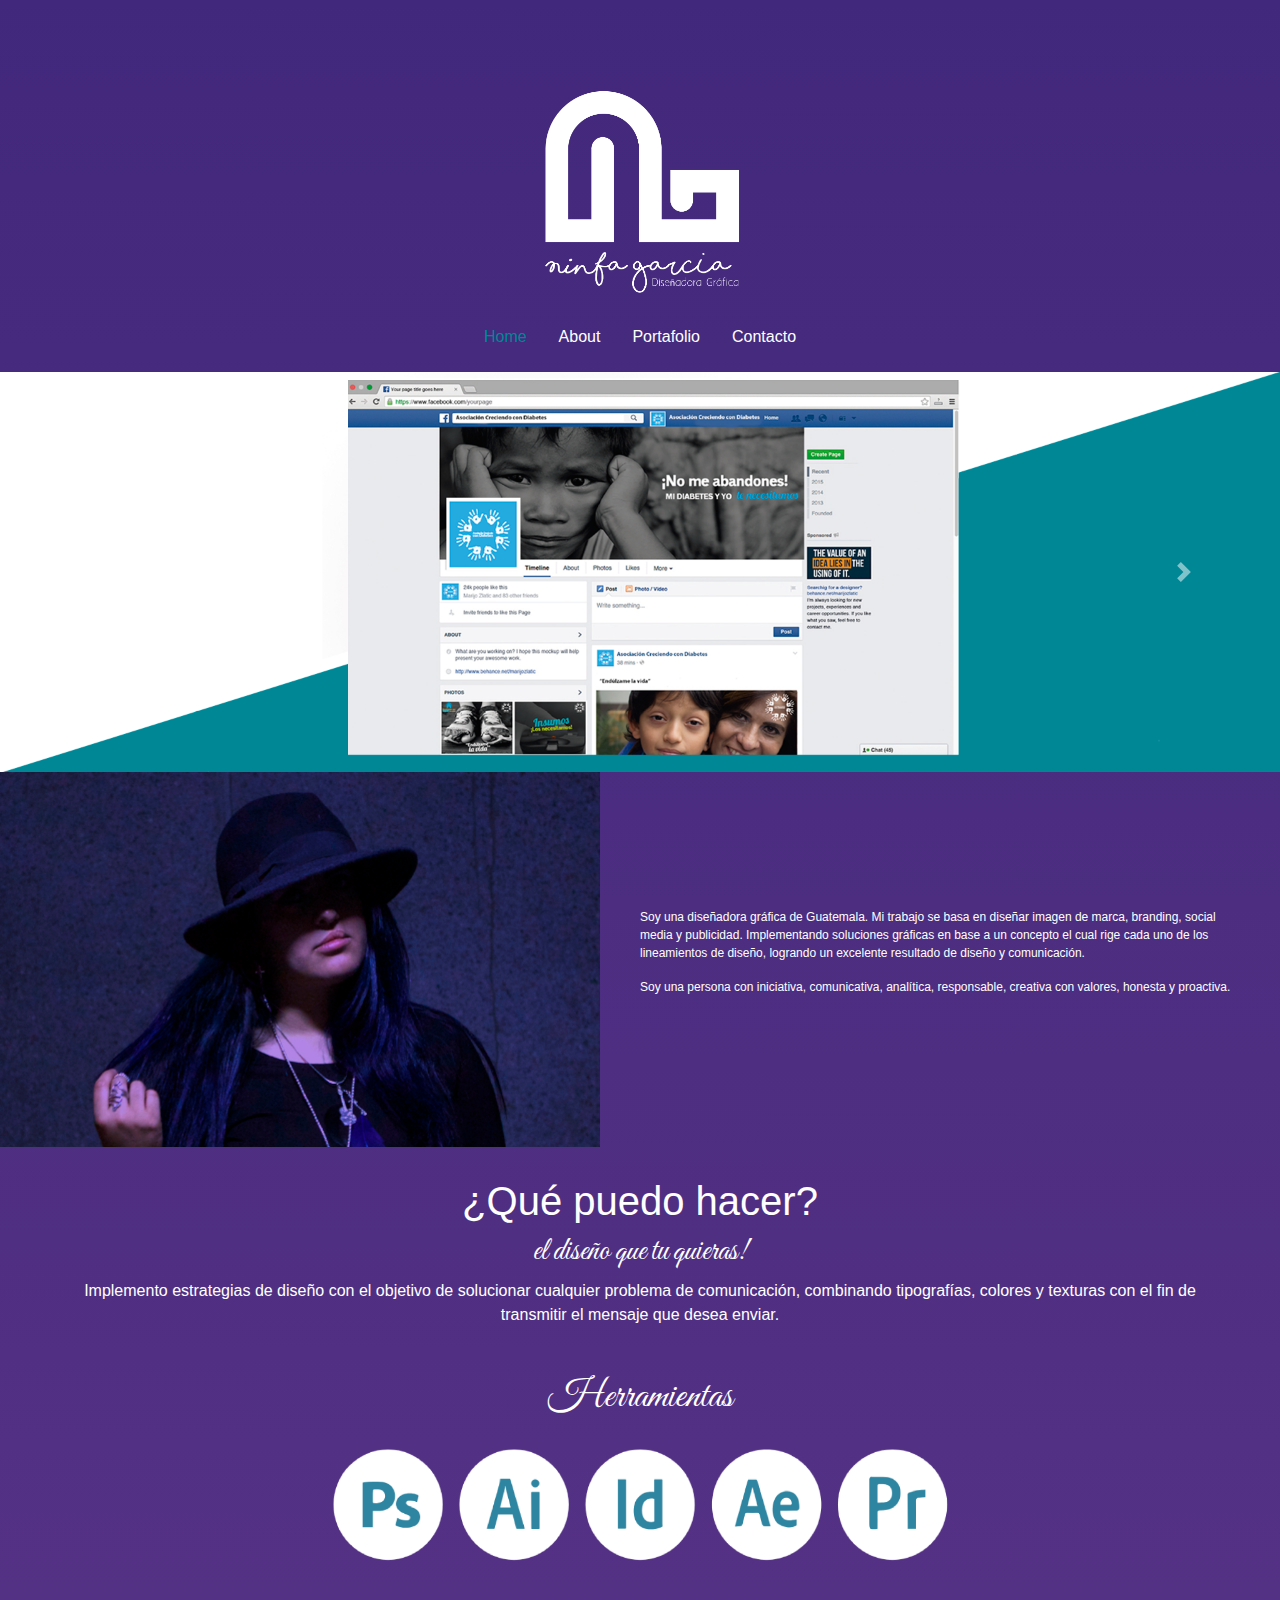
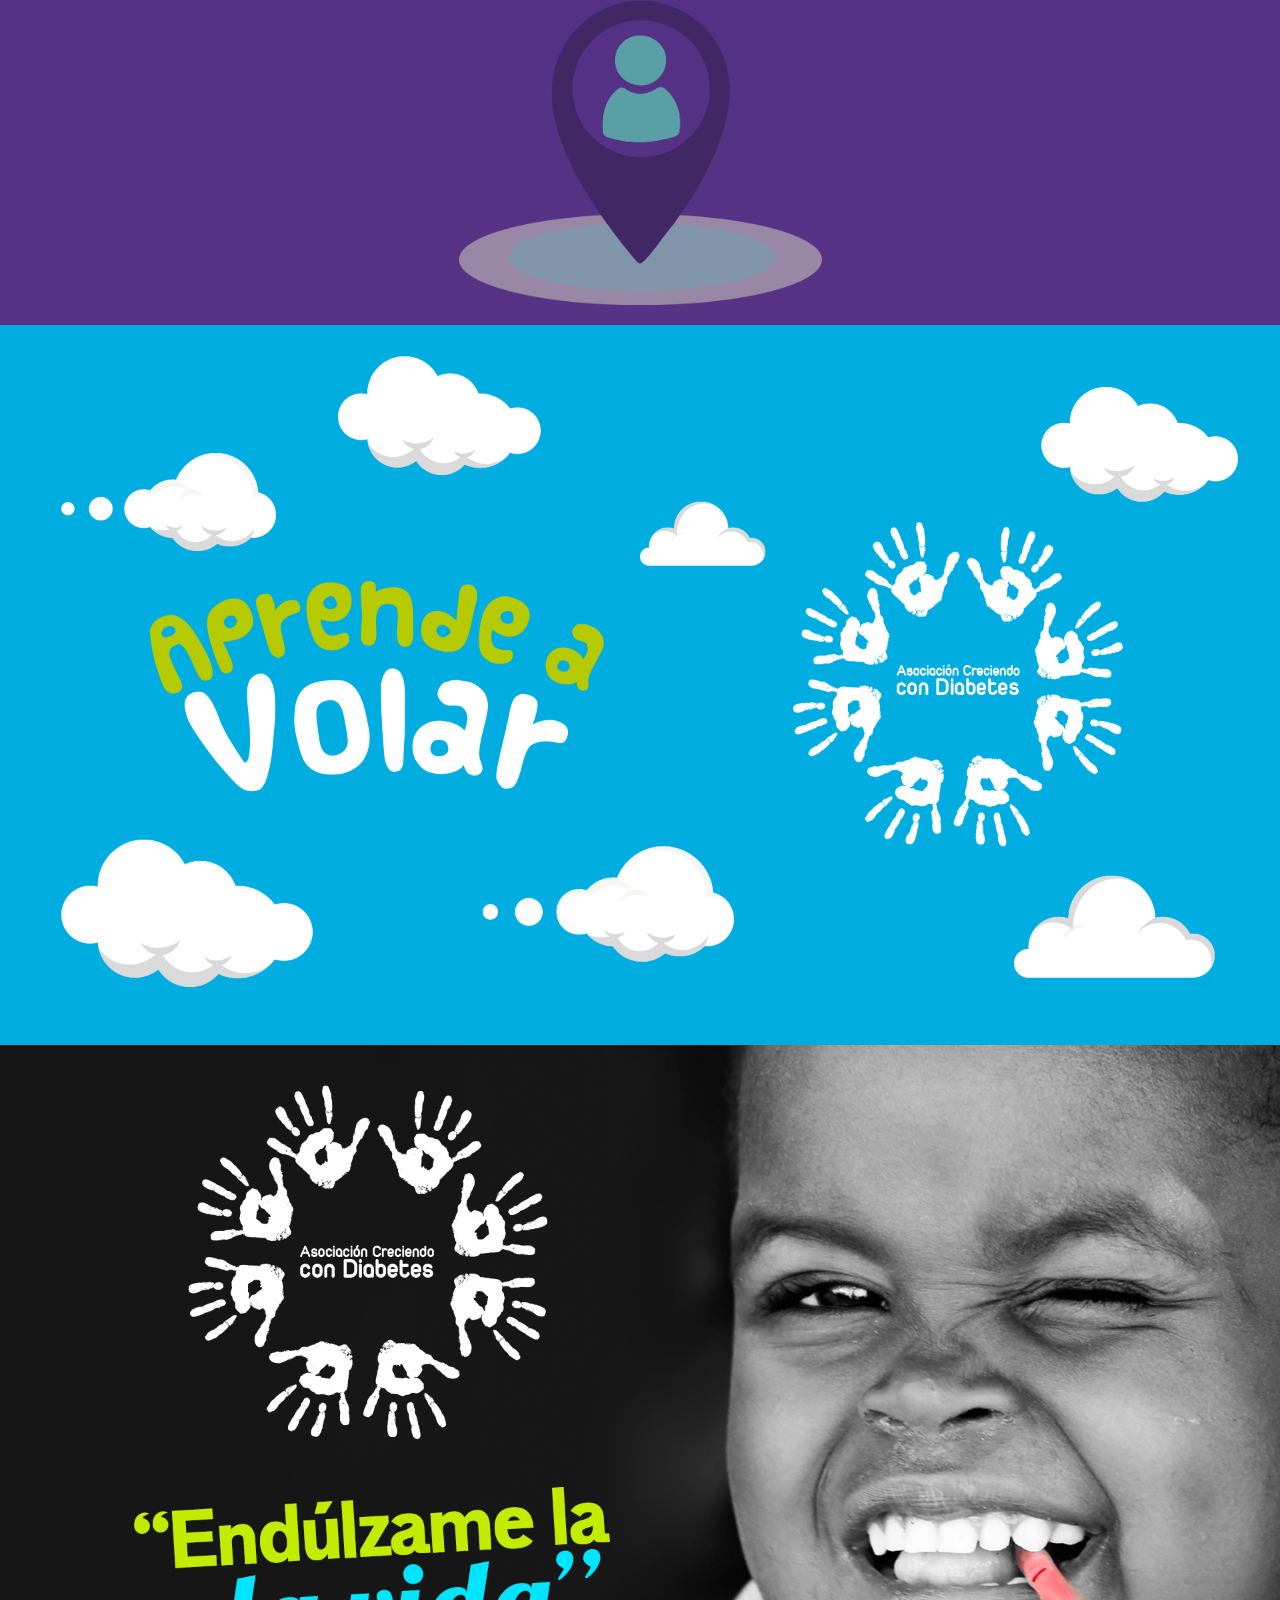
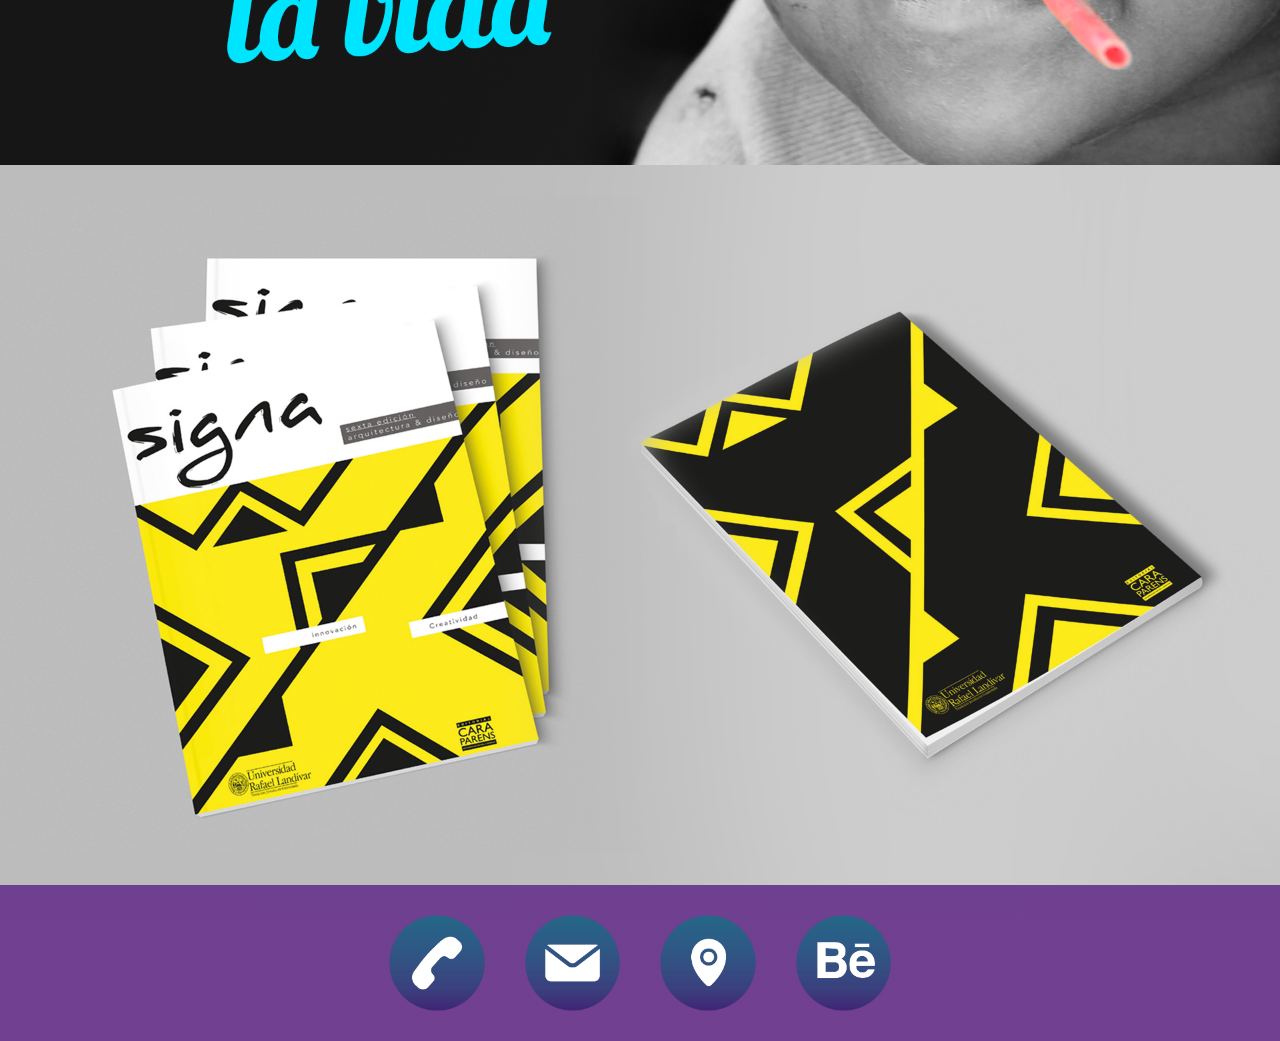
==== index.html @ 77940d0b "Initial commit" ====
<!doctype html>
<html lang="en">
  <head>
    <!-- Required meta tags -->
    <meta charset="utf-8">
    <meta name="viewport" content="width=device-width, initial-scale=1, shrink-to-fit=no">

    <!-- Bootstrap CSS -->
    <link rel="stylesheet" href="css/bootstrap.min.css" />
    <link href="https://fonts.googleapis.com/css?family=Great+Vibes" rel="stylesheet">

    <link rel="stylesheet" href="css/style.css"/>

    <title>Ninfa García</title>
  </head>
  <body>
    <div id="header" class="container logo">
        <a href="#"><img src="imgs/logo.png"></a>
    </div>
    
    <ul id="navigation" class="nav justify-content-center">
        <li class="nav-item">
            <a class="nav-link active" href="#">Home</a>
        </li>
        <li class="nav-item">
            <a class="nav-link" href="#bio">About</a>
        </li>
        <li class="nav-item">
            <a class="nav-link" href="#projects">Portafolio</a>
        </li>
        <li class="nav-item">
            <a class="nav-link" href="#footer">Contacto</a>
        </li>
    </ul>

    <div id="gallery" class="carousel slide" data-ride="carousel">
        <div class="carousel-inner">
            <div class="carousel-item active">
                <img class="d-block w-100" src="imgs/carousel_1.png">
            </div>
            <div class="carousel-item">
                <img class="d-block w-100" src="imgs/carousel_2.png">
            </div>
            <div class="carousel-item">
                <img class="d-block w-100" src="imgs/carousel_3.png">
            </div>
            <div class="carousel-item">
                <img class="d-block w-100" src="imgs/carousel_4.png"/>
            </div>
            <div class="carousel-item">
                <img class="d-block w-100" src="imgs/carousel_5.png"/>
            </div>
        </div>
        <a class="carousel-control-prev" href="#gallery" role="button" data-slide="prev">
            <span class="carousel-control-prev-icon" aria-hidden="true"></span>
            <span class="sr-only">Previous</span>
        </a>
        <a class="carousel-control-next" href="#gallery" role="button" data-slide="next">
            <span class="carousel-control-next-icon" aria-hidden="true"></span>
            <span class="sr-only">Next</span>
        </a>
    </div>
    
    <div id="bio">
        <div class="row no-gutters">
            <div class="col">
                <img class="d-block w-100" src="imgs/ninfa.jpg" alt="Third slide">
            </div>
            <div class="col bio-detail">
                <p>Soy una diseñadora gráfica de Guatemala. Mi trabajo se basa en  diseñar imagen de marca, branding, social media y publicidad. Implementando soluciones gráficas en base a un concepto el cual rige cada uno de los lineamientos de diseño, logrando un excelente resultado de diseño y comunicación.</p>
                <p>Soy una persona con iniciativa, comunicativa, analítica, responsable, creativa con valores, honesta y proactiva.</p>
            </div>
        </div>
    </div>

    <div id="info" class="container-fluid">
        <h1>¿Qué puedo hacer?</h1>
        <h2>el diseño que tu quieras!</h2>
        <p>Implemento estrategias de diseño con el objetivo de solucionar cualquier problema de comunicación, combinando tipografías, colores y texturas con el fin de transmitir el mensaje que desea enviar.</p>
    </div>

    <div id="tools" class="container-fluid">
        <h1>Herramientas</h1>
        <div class="tools-container">
            <a href="#">
                <img class="d-block w-100" src="imgs/tools.png" alt="">
            </a> 
        </div>
        <div class="cv-container">
            <a href="downloads/cv_ninfa.pdf" target="_blank">
                <img src="imgs/cv-icon.png" alt="">
            </a> 
        </div>
    </div>

    <div id="projects">
        <div class="row no-gutters">
            <div class="col">
                <a href="portafolio.html">
                    <img class="d-block w-100" src="imgs/project_1.png" alt="">
                </a>
            </div>
        </div>
        <div class="row no-gutters">
            <div class="col">
                <a href="portafolio.html">
                    <img class="d-block w-100" src="imgs/project_2.png" alt="">
                </a>
            </div>
        </div>
        <div class="row no-gutters">
            <div class="col">
                <a href="portafolio.html">
                    <img class="d-block w-100" src="imgs/project_3.png" alt="">
                </a>
            </div>
        </div>
    </div>

    <div id="footer" class="container-fluid">
        <div class="row">
            <div class="col icon">
                <a href="tel:+50256985325">
                    <img class="d-block" src="imgs/icon-phone.png" alt="">
                </a>
            </div>
            <div class="col icon">
                <a href="mailto:garcia.rubi@gmail.com" target="_blank">
                    <img class="d-block" src="imgs/icon-email.png" alt="">
                </a>
            </div>
            <div class="col icon">
                <a href="https://www.google.com.gt/maps/place/14%C2%B039'22.9%22N+90%C2%B032'58.2%22W/@14.656347,-90.5516877,17z" target="_blank">
                    <img class="d-block" src="imgs/icon-location.png" alt="">
                </a>
            </div>
            <div class="col icon">
                <a href="https://www.behance.net/garcianinf3935" target="_blank">
                    <img class="d-block" src="imgs/icon-behance.png" alt="">
                </a>
            </div>
        </div>
    </div>
    
    

    <!-- Optional JavaScript -->
    <!-- jQuery first, then Popper.js, then Bootstrap JS -->
    <script src="https://code.jquery.com/jquery-3.3.1.slim.min.js" integrity="sha384-q8i/X+965DzO0rT7abK41JStQIAqVgRVzpbzo5smXKp4YfRvH+8abtTE1Pi6jizo" crossorigin="anonymous"></script>
    <script src="https://cdnjs.cloudflare.com/ajax/libs/popper.js/1.14.3/umd/popper.min.js" integrity="sha384-ZMP7rVo3mIykV+2+9J3UJ46jBk0WLaUAdn689aCwoqbBJiSnjAK/l8WvCWPIPm49" crossorigin="anonymous"></script>
    <script src="https://stackpath.bootstrapcdn.com/bootstrap/4.1.3/js/bootstrap.min.js" integrity="sha384-ChfqqxuZUCnJSK3+MXmPNIyE6ZbWh2IMqE241rYiqJxyMiZ6OW/JmZQ5stwEULTy" crossorigin="anonymous"></script>
  </body>
</html>
---- css/style.css ----
body {
    background-image: linear-gradient(#42287C, #714091);
    color: white;
    padding-top: 80px;
}

#header {
    text-align: center;
}
#header a img{
    width: 20%;
}

#navigation {
    padding: 15px;
}
#navigation a {
    color: white;
}
#navigation a:hover {
    color: #008796;
}
#navigation a.active {
    color: #008796;
}

#info {
    padding: 30px 65px;
    text-align: center;
    color: white;
}
#info h2 {
    font-family: 'Great Vibes', cursive;
}

#tools {
    text-align: center;
}
#tools h1 {
    font-family: 'Great Vibes', cursive;
}
#tools .tools-container {
    padding: 15px 25%;
}
#tools .cv-container {
    padding: 20px;
}
#tools .cv-container img {
    width: 30%;
}

#footer {
    padding: 25px 30%;
}
#footer .icon img {
    width: 100%;
}

#bio .bio-detail {
    margin: auto;
    font-size: 9pt;
    padding: 0 40px;
}

.project{
    cursor: pointer;
}

.project .project-preview{
    transition: all 1s;
    position: absolute;
    left: 0;
    z-index: 999;
}
.project:hover .project-preview.slide-left {
    transform: translateX(-100%);
}

.project:hover .project-preview.slide-right {
    transform: translateX(100%);
}

.project-details {
    padding: 10px;
}

.project-details img {
    padding: 5px;
}

.project-details-description {
    transition: all 0.5s ease;

    text-align: center;
    background-size: 100% 150px;
    background-repeat: no-repeat;
    background-image: url("../imgs/splat.png");
}
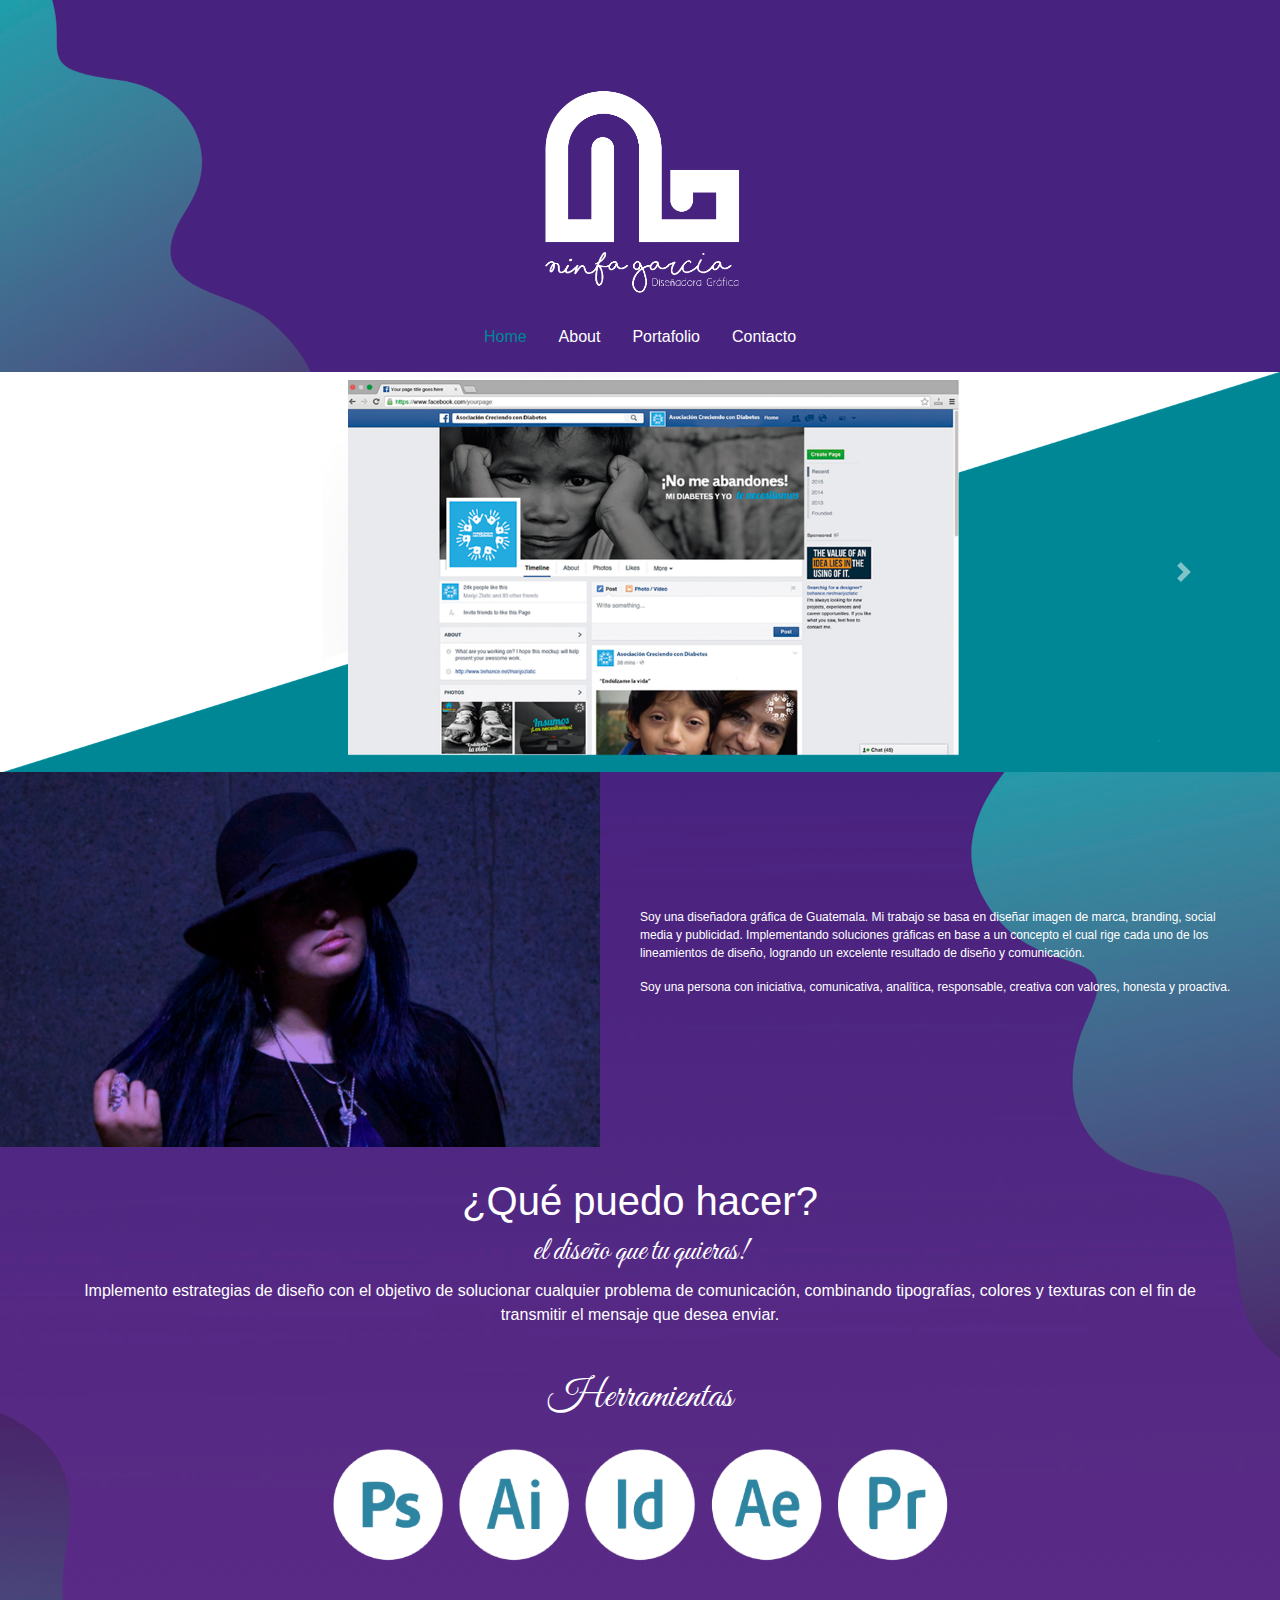
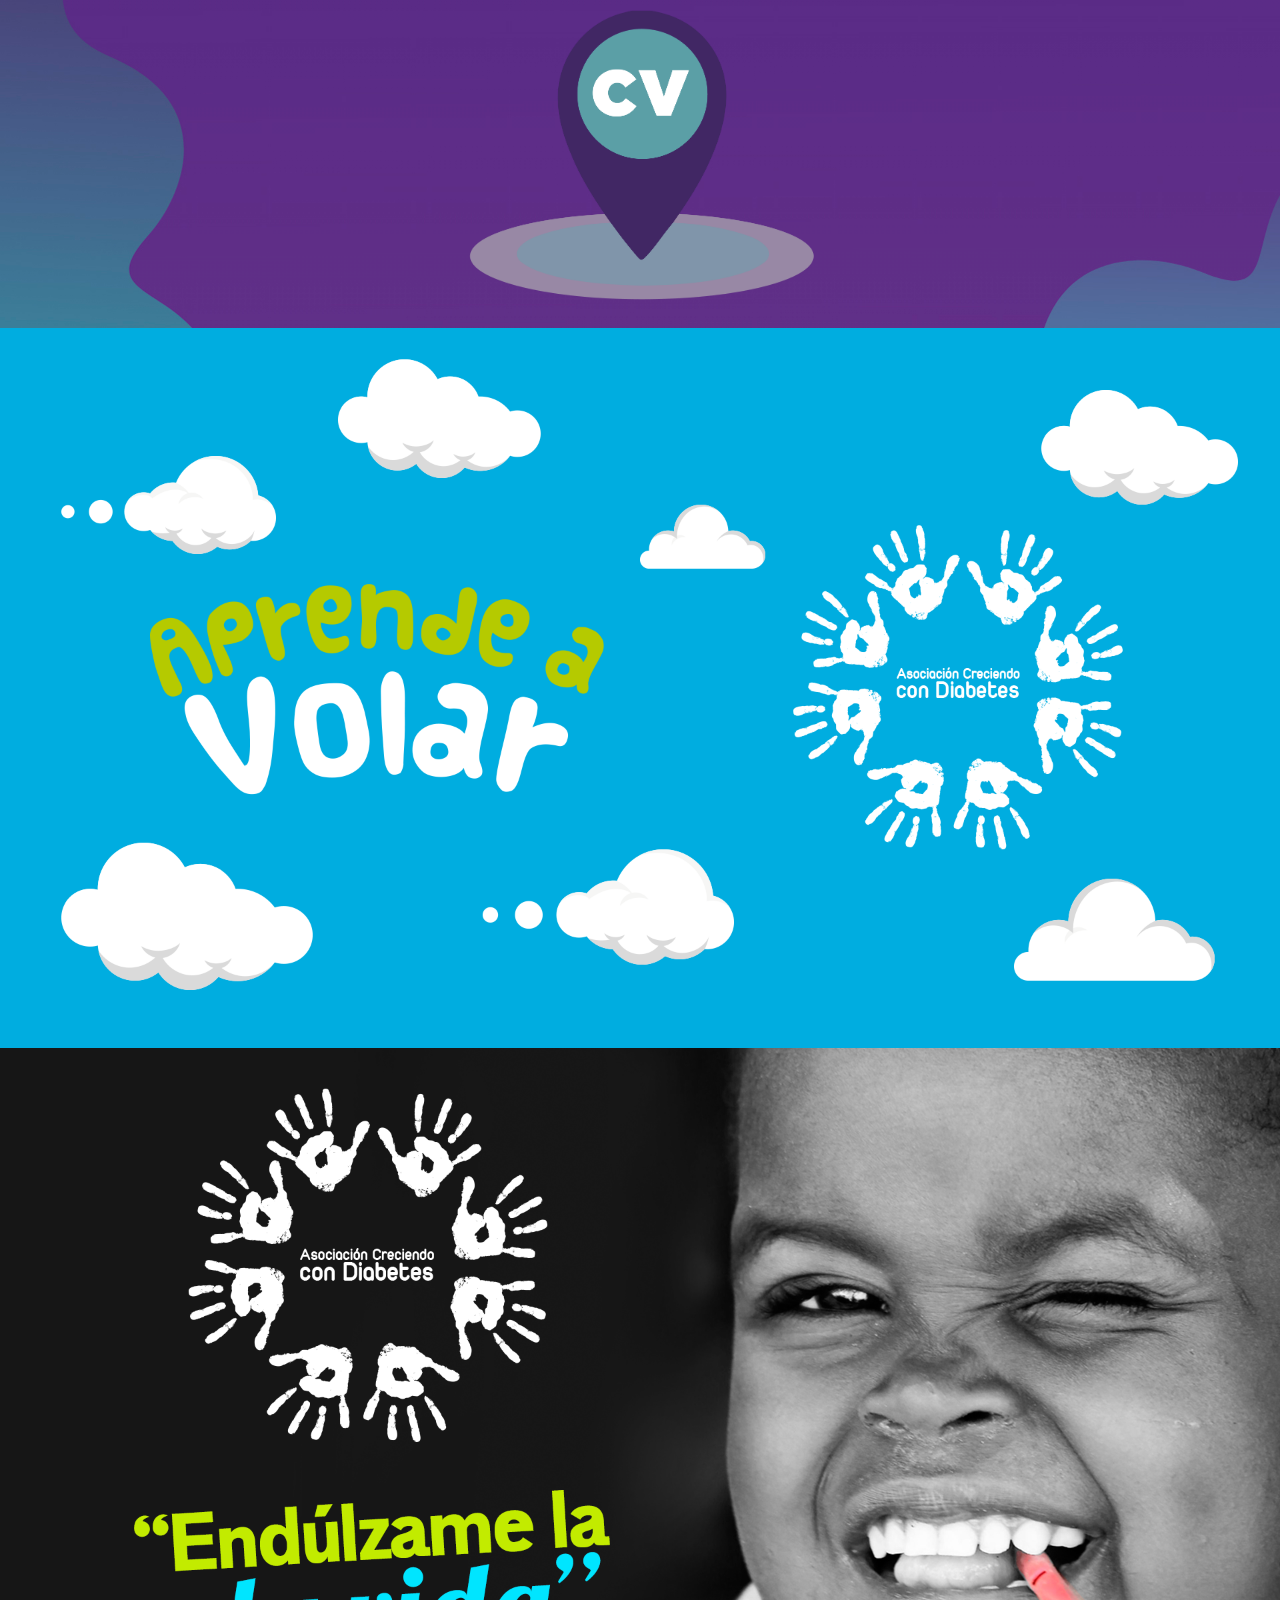
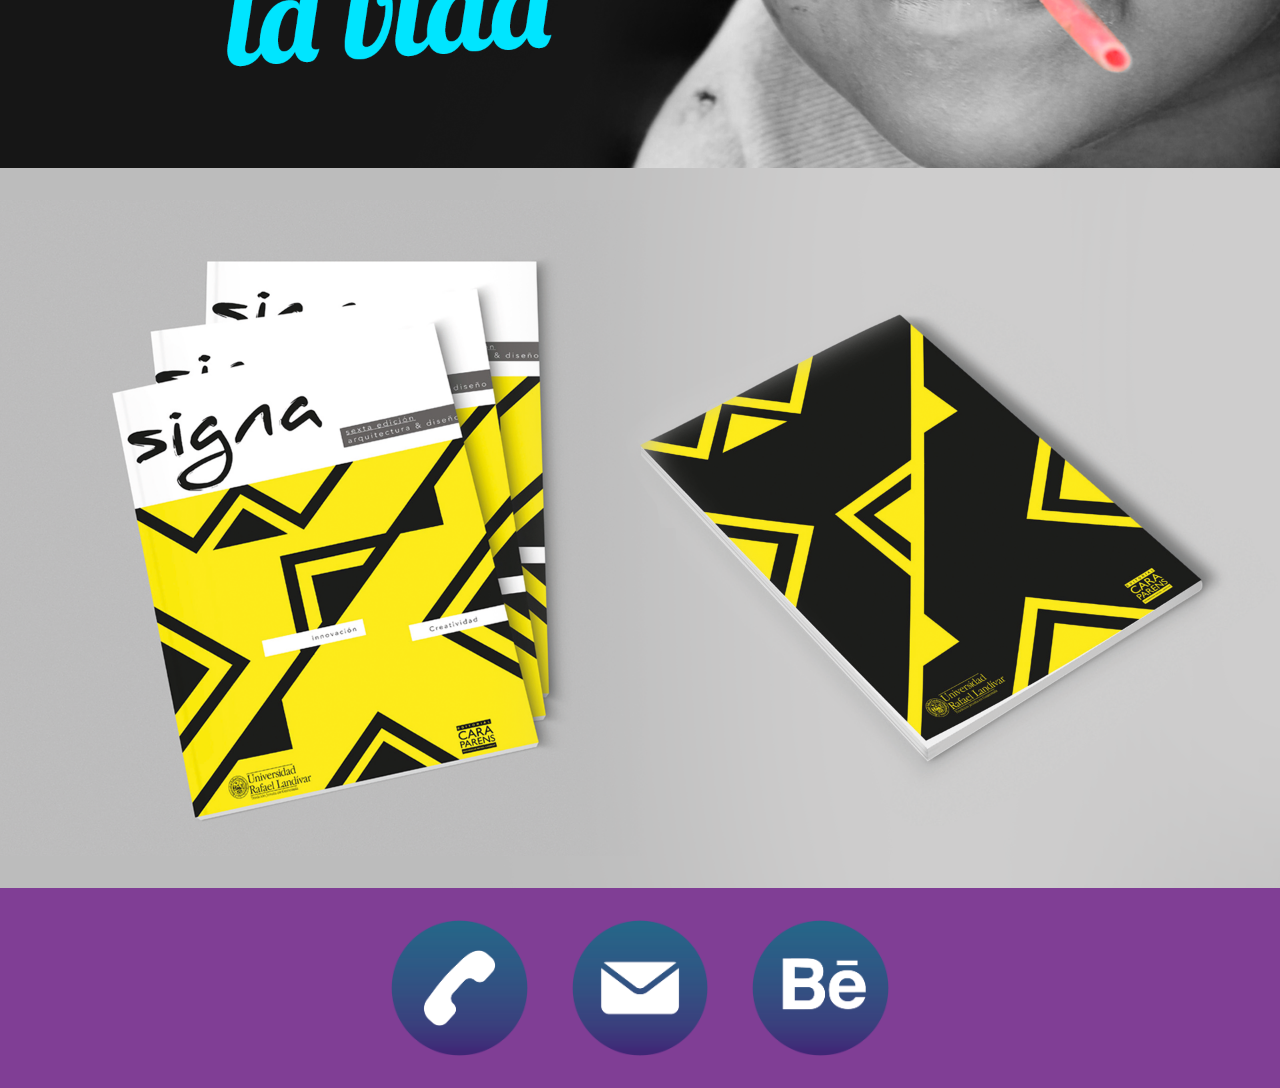
==== commit 07874eed: "Added behance links to main projectS" ====
--- a/index.html
+++ b/index.html
@@ -130,11 +130,6 @@
                 </a>
             </div>
             <div class="col icon">
-                <a href="https://www.google.com.gt/maps/place/14%C2%B039'22.9%22N+90%C2%B032'58.2%22W/@14.656347,-90.5516877,17z" target="_blank">
-                    <img class="d-block" src="imgs/icon-location.png" alt="">
-                </a>
-            </div>
-            <div class="col icon">
                 <a href="https://www.behance.net/garcianinf3935" target="_blank">
                     <img class="d-block" src="imgs/icon-behance.png" alt="">
                 </a>
--- a/css/style.css
+++ b/css/style.css
@@ -1,7 +1,13 @@
-body {
-    background-image: linear-gradient(#42287C, #714091);
+html {
+    scroll-behavior: smooth;
+}
+ 
+body { 
+    /* background-image: linear-gradient(#42287C, #714091); */
+    background-image: url("../imgs/bg.jpg"); 
     color: white;
     padding-top: 80px;
+    background-size: cover;
 }
 
 #header {
@@ -62,8 +68,17 @@
     padding: 0 40px;
 }
 
+
+
 .project{
     cursor: pointer;
+    text-decoration: none;
+    color: white;
+}
+.project:hover{
+    cursor: pointer;
+    text-decoration: none;
+    color: white;
 }
 
 .project .project-preview{
@@ -81,18 +96,60 @@
 }
 
 .project-details {
-    padding: 10px;
+    padding: 7px 0;
 }
 
 .project-details img {
     padding: 5px;
 }
 
-.project-details-description {
+.project-details .project-details-description {
     transition: all 0.5s ease;
-
     text-align: center;
+    padding: 20px;
     background-size: 100% 150px;
     background-repeat: no-repeat;
     background-image: url("../imgs/splat.png");
+}
+
+.project-details-description h1 {
+    font-size: 3vmax;
+}
+.project-details-description h2 {
+    font-size: 2vmax;
+}
+
+.project-details-description h3 {
+    font-size: 1.8vmax;
+}
+.project-details-description p {
+    font-size: 1.3vmax;
+    text-align: justify;
+}
+
+
+
+.secondary-project {
+    cursor: pointer;
+}
+.secondary-project .secondary-project-details {
+    position: absolute;
+    top: 0;
+    width: 100%;
+    height: 100%;
+    overflow: hidden;
+    background: #462076;
+    padding: 20px;
+    transform: scale(0);
+    transition: all .3s ease;
+}
+.secondary-project .secondary-project-details h2{
+    font-size: 3vmax;
+}
+.secondary-project .secondary-project-details p{
+    font-size: 1.3vmax;
+    text-align: justify;
+}
+.secondary-project:hover .secondary-project-details {
+    transform: scale(1);
 }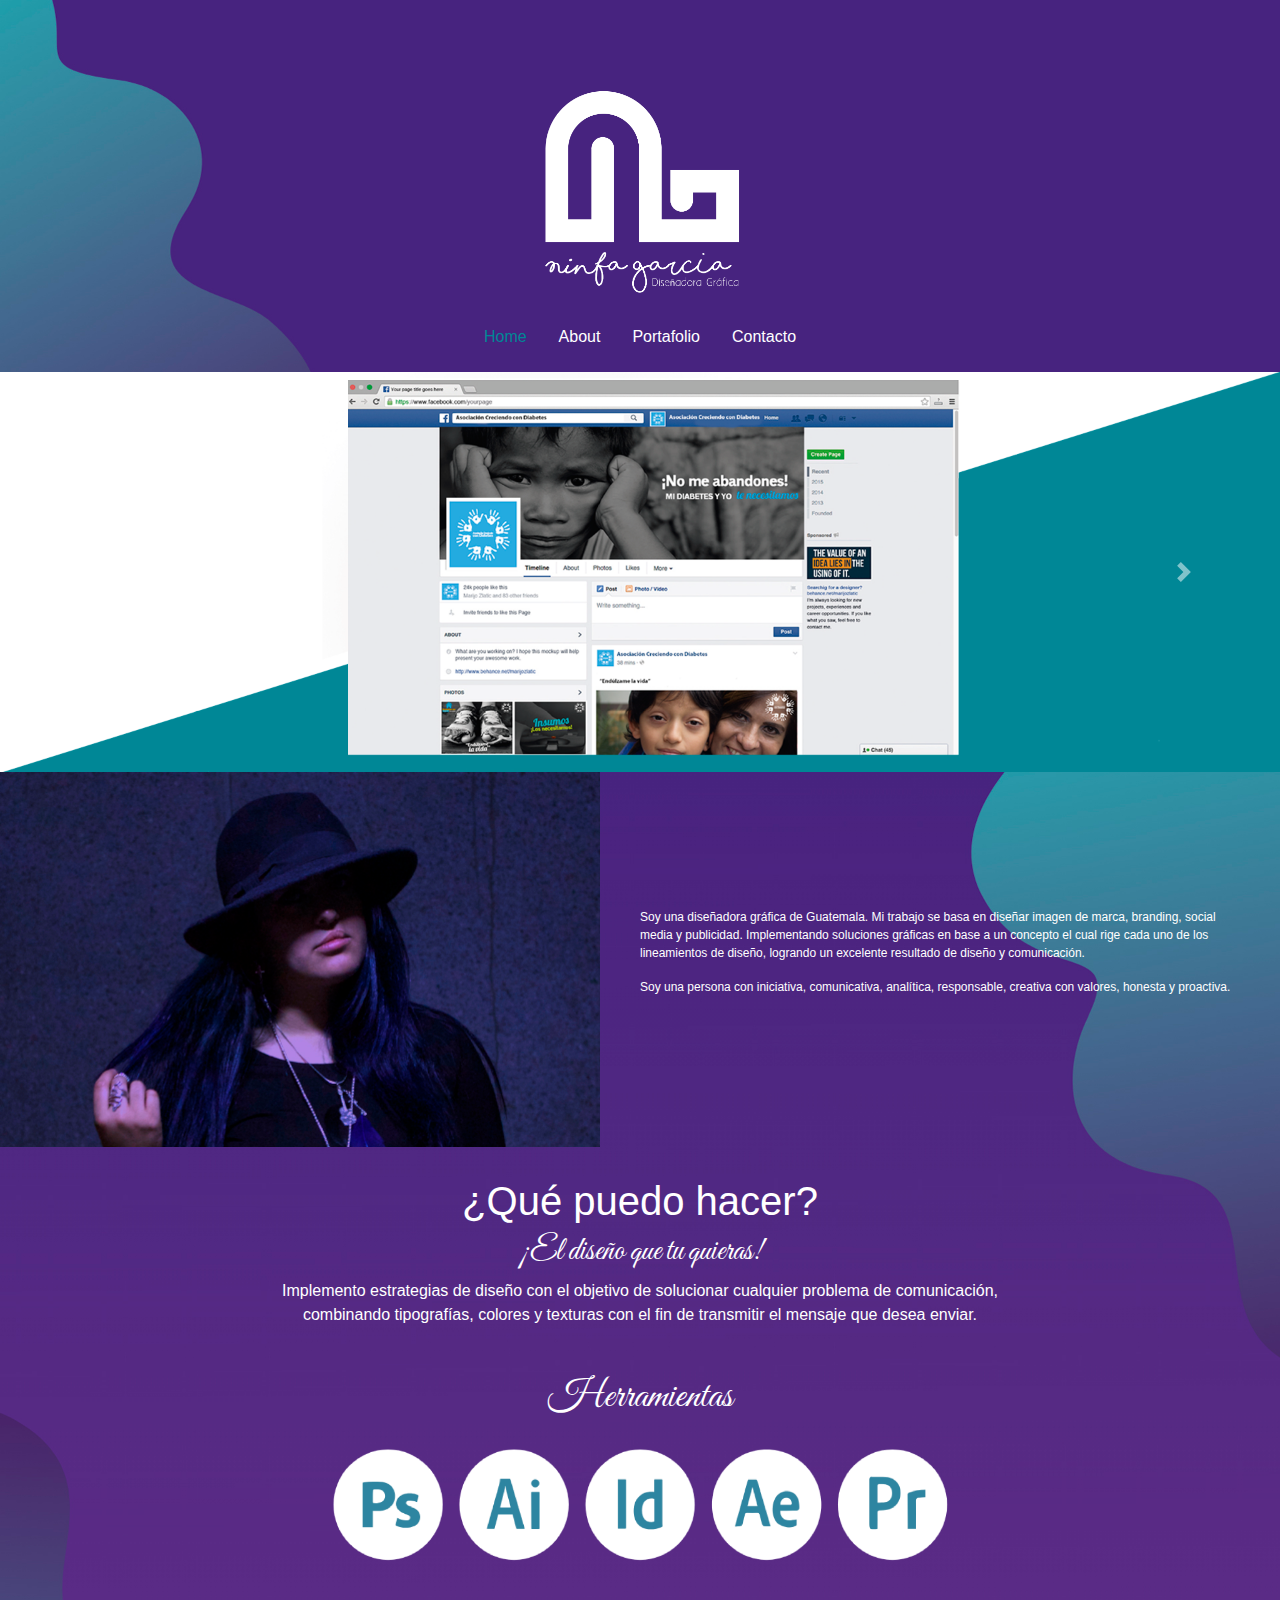
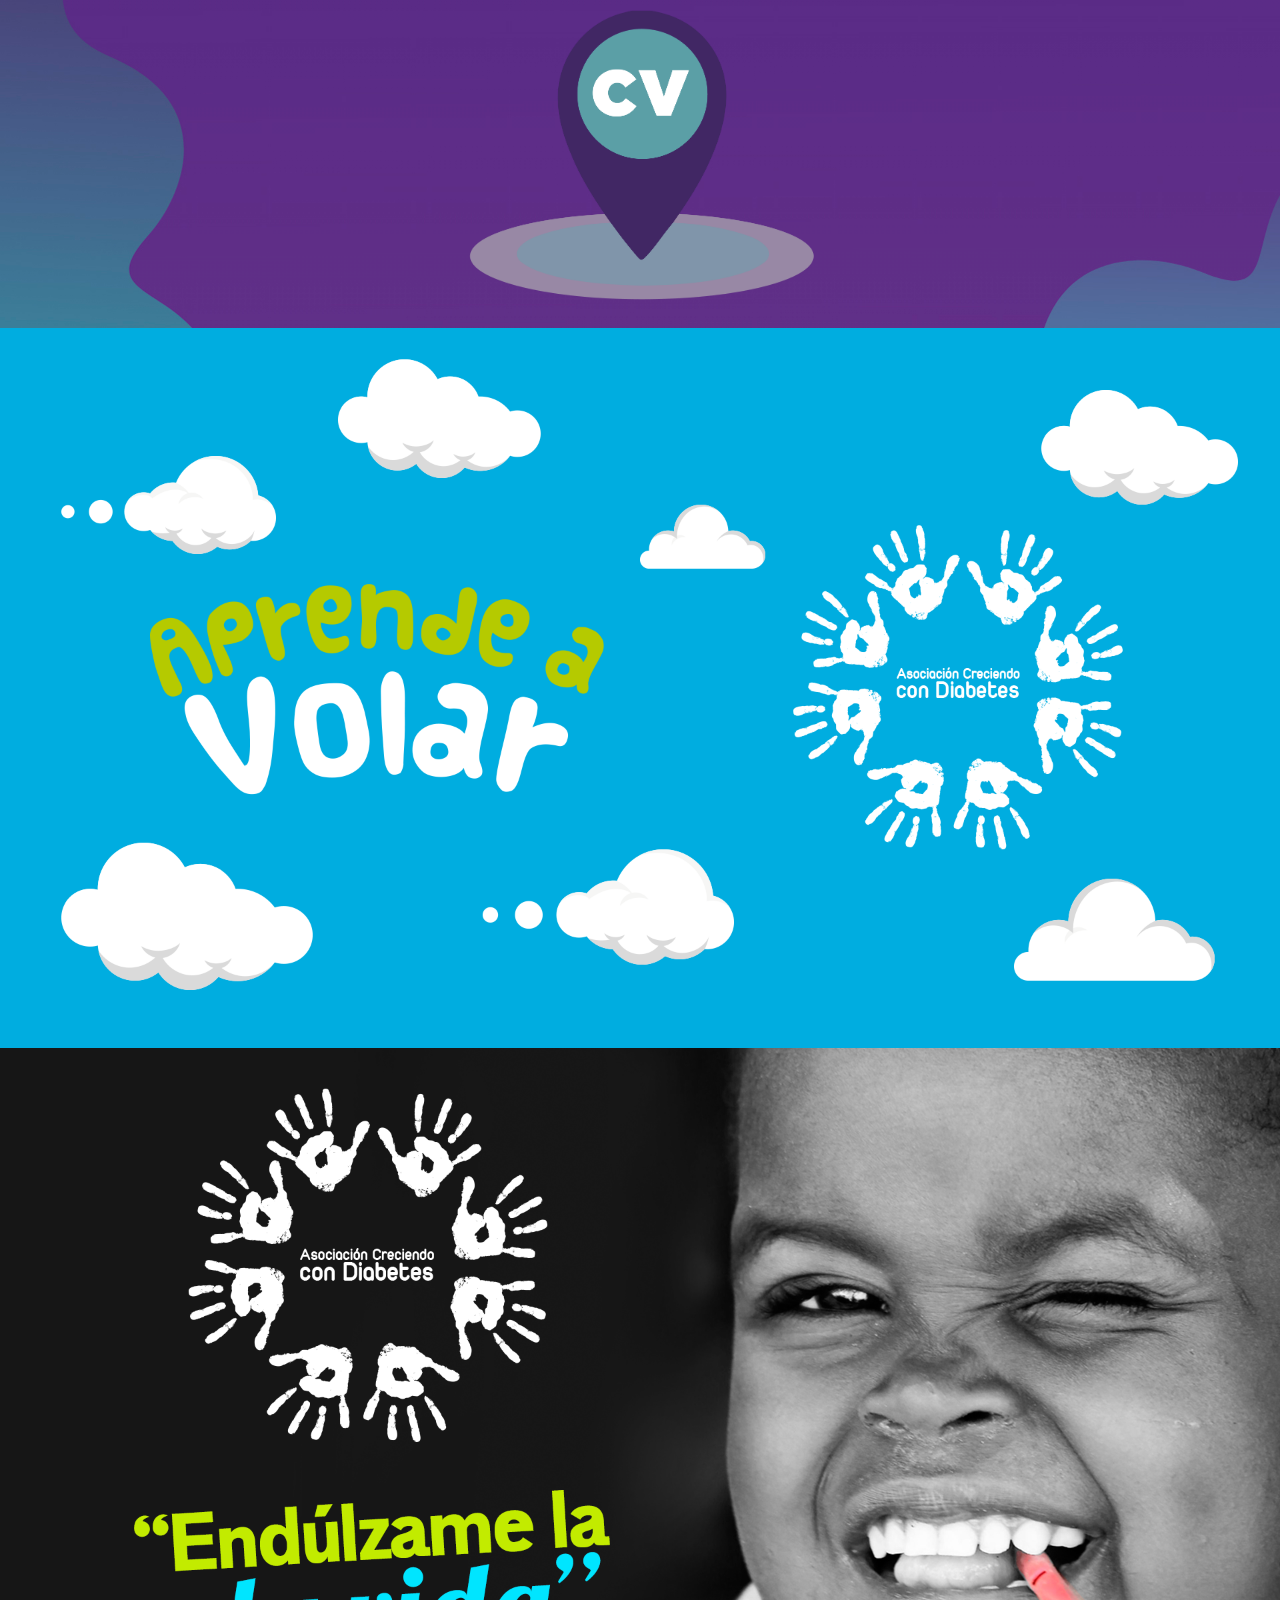
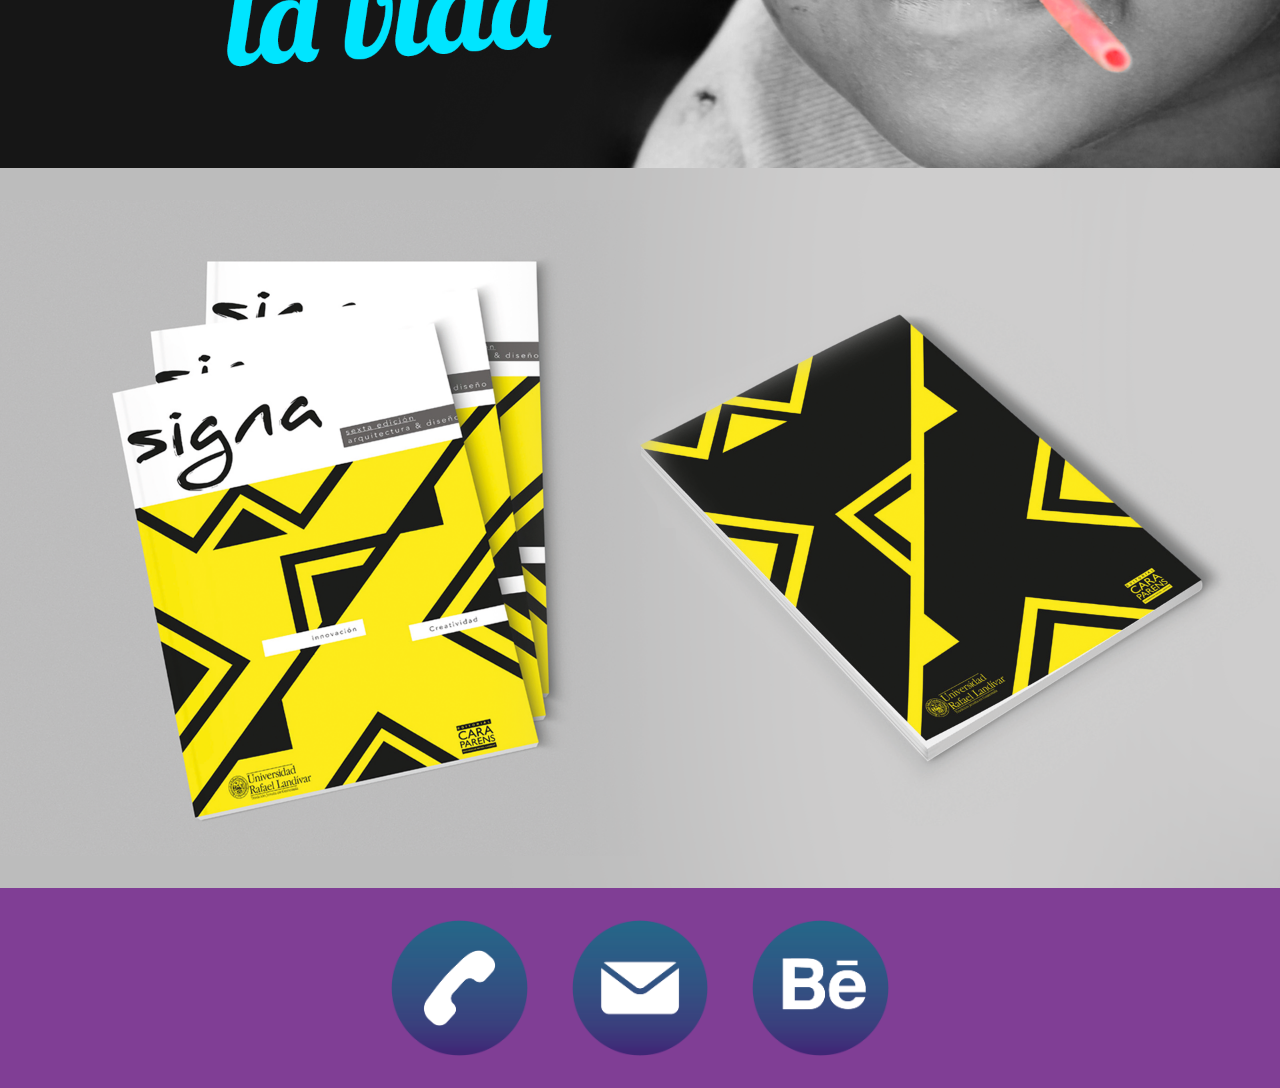
==== commit 83aaeafb: "Text fixes" ====
--- a/index.html
+++ b/index.html
@@ -75,8 +75,8 @@
 
     <div id="info" class="container-fluid">
         <h1>¿Qué puedo hacer?</h1>
-        <h2>el diseño que tu quieras!</h2>
-        <p>Implemento estrategias de diseño con el objetivo de solucionar cualquier problema de comunicación, combinando tipografías, colores y texturas con el fin de transmitir el mensaje que desea enviar.</p>
+        <h2>¡El diseño que tu quieras!</h2>
+        <p>Implemento estrategias de diseño con el objetivo de solucionar cualquier problema de comunicación, <br/> combinando tipografías, colores y texturas con el fin de transmitir el mensaje que desea enviar.</p>
     </div>
 
     <div id="tools" class="container-fluid">
--- a/css/style.css
+++ b/css/style.css
@@ -62,6 +62,14 @@
     width: 100%;
 }
 
+.icon:hover {
+    transform: scale(0.8);
+}
+
+.icon:active {
+    transform: scale(0.6);
+}
+
 #bio .bio-detail {
     margin: auto;
     font-size: 9pt;
@@ -106,7 +114,7 @@
 .project-details .project-details-description {
     transition: all 0.5s ease;
     text-align: center;
-    padding: 20px;
+    padding: 10px;
     background-size: 100% 150px;
     background-repeat: no-repeat;
     background-image: url("../imgs/splat.png");
@@ -120,6 +128,7 @@
 }
 
 .project-details-description h3 {
+    padding-top: 50px;
     font-size: 1.8vmax;
 }
 .project-details-description p {
@@ -144,7 +153,7 @@
     transition: all .3s ease;
 }
 .secondary-project .secondary-project-details h2{
-    font-size: 3vmax;
+    font-size: 2vmax;
 }
 .secondary-project .secondary-project-details p{
     font-size: 1.3vmax;
@@ -152,4 +161,8 @@
 }
 .secondary-project:hover .secondary-project-details {
     transform: scale(1);
+}
+
+#info p {
+    padding: 0 100px;
 }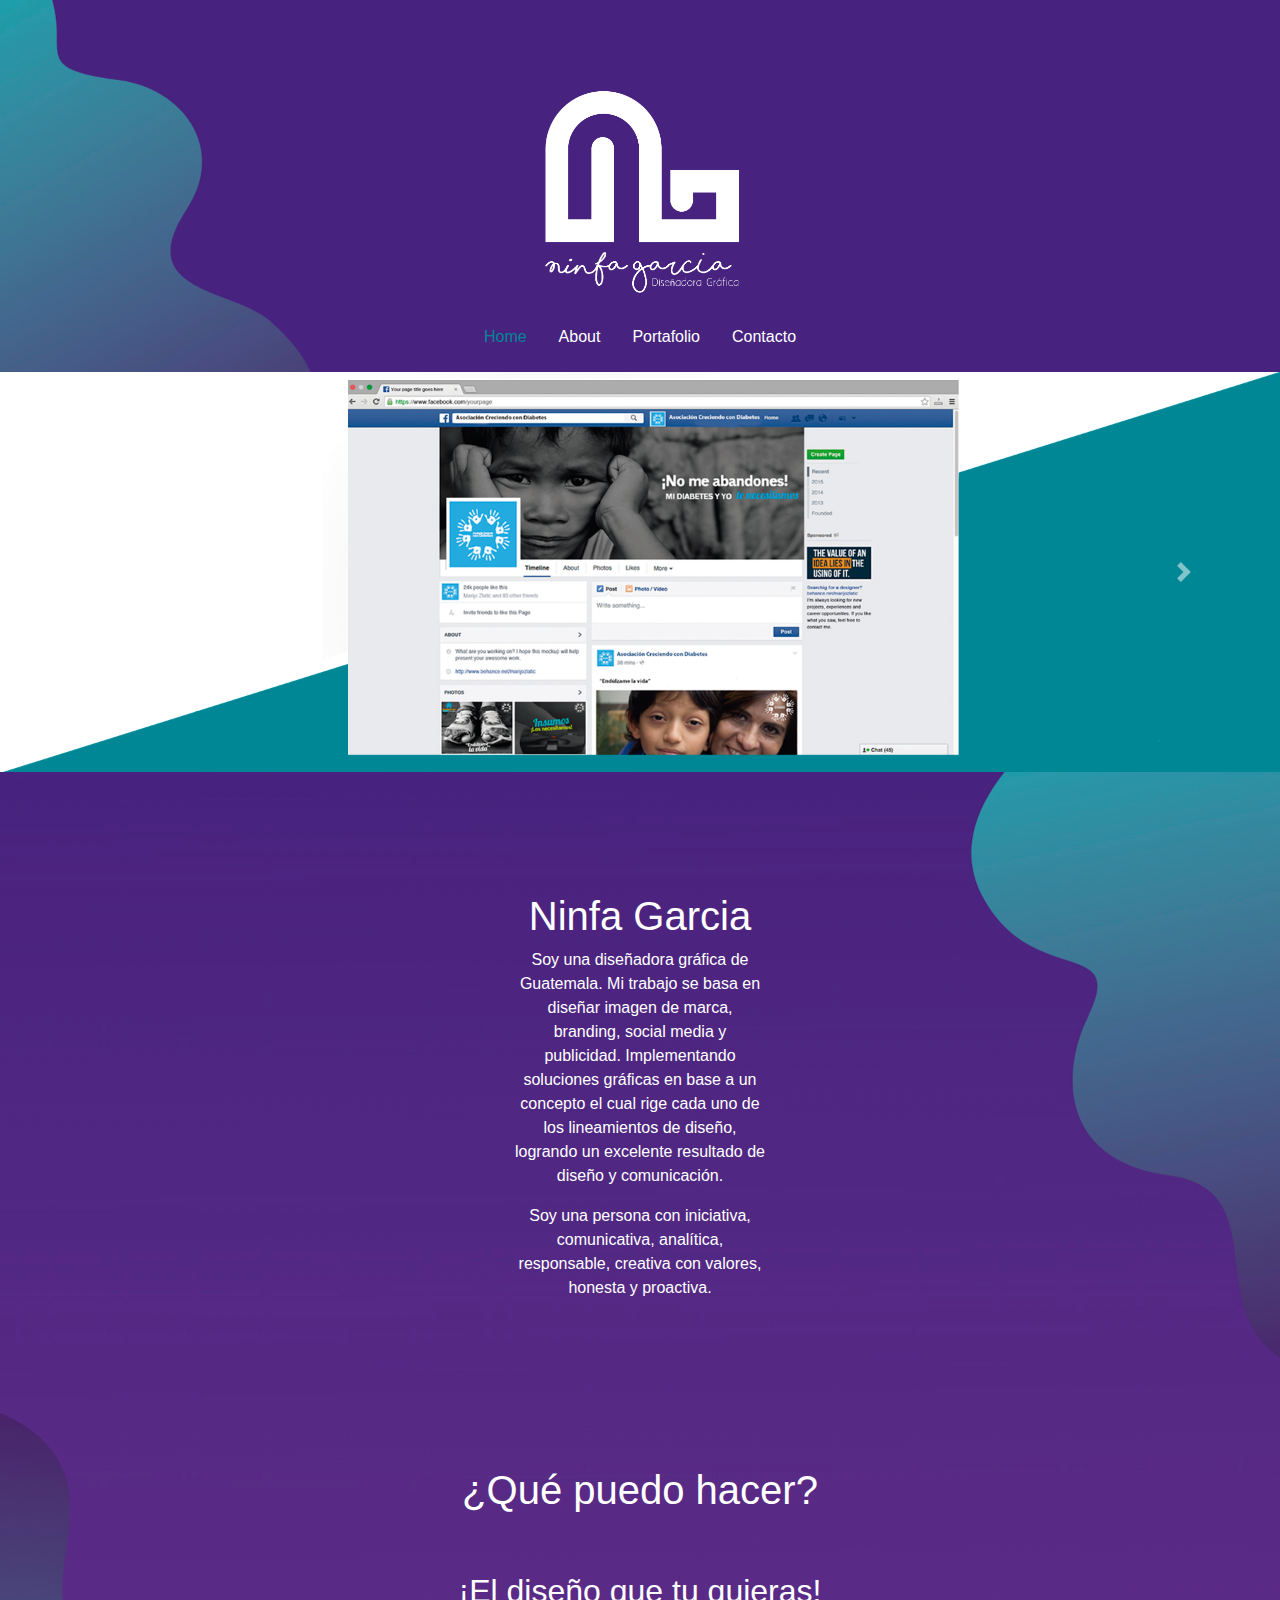
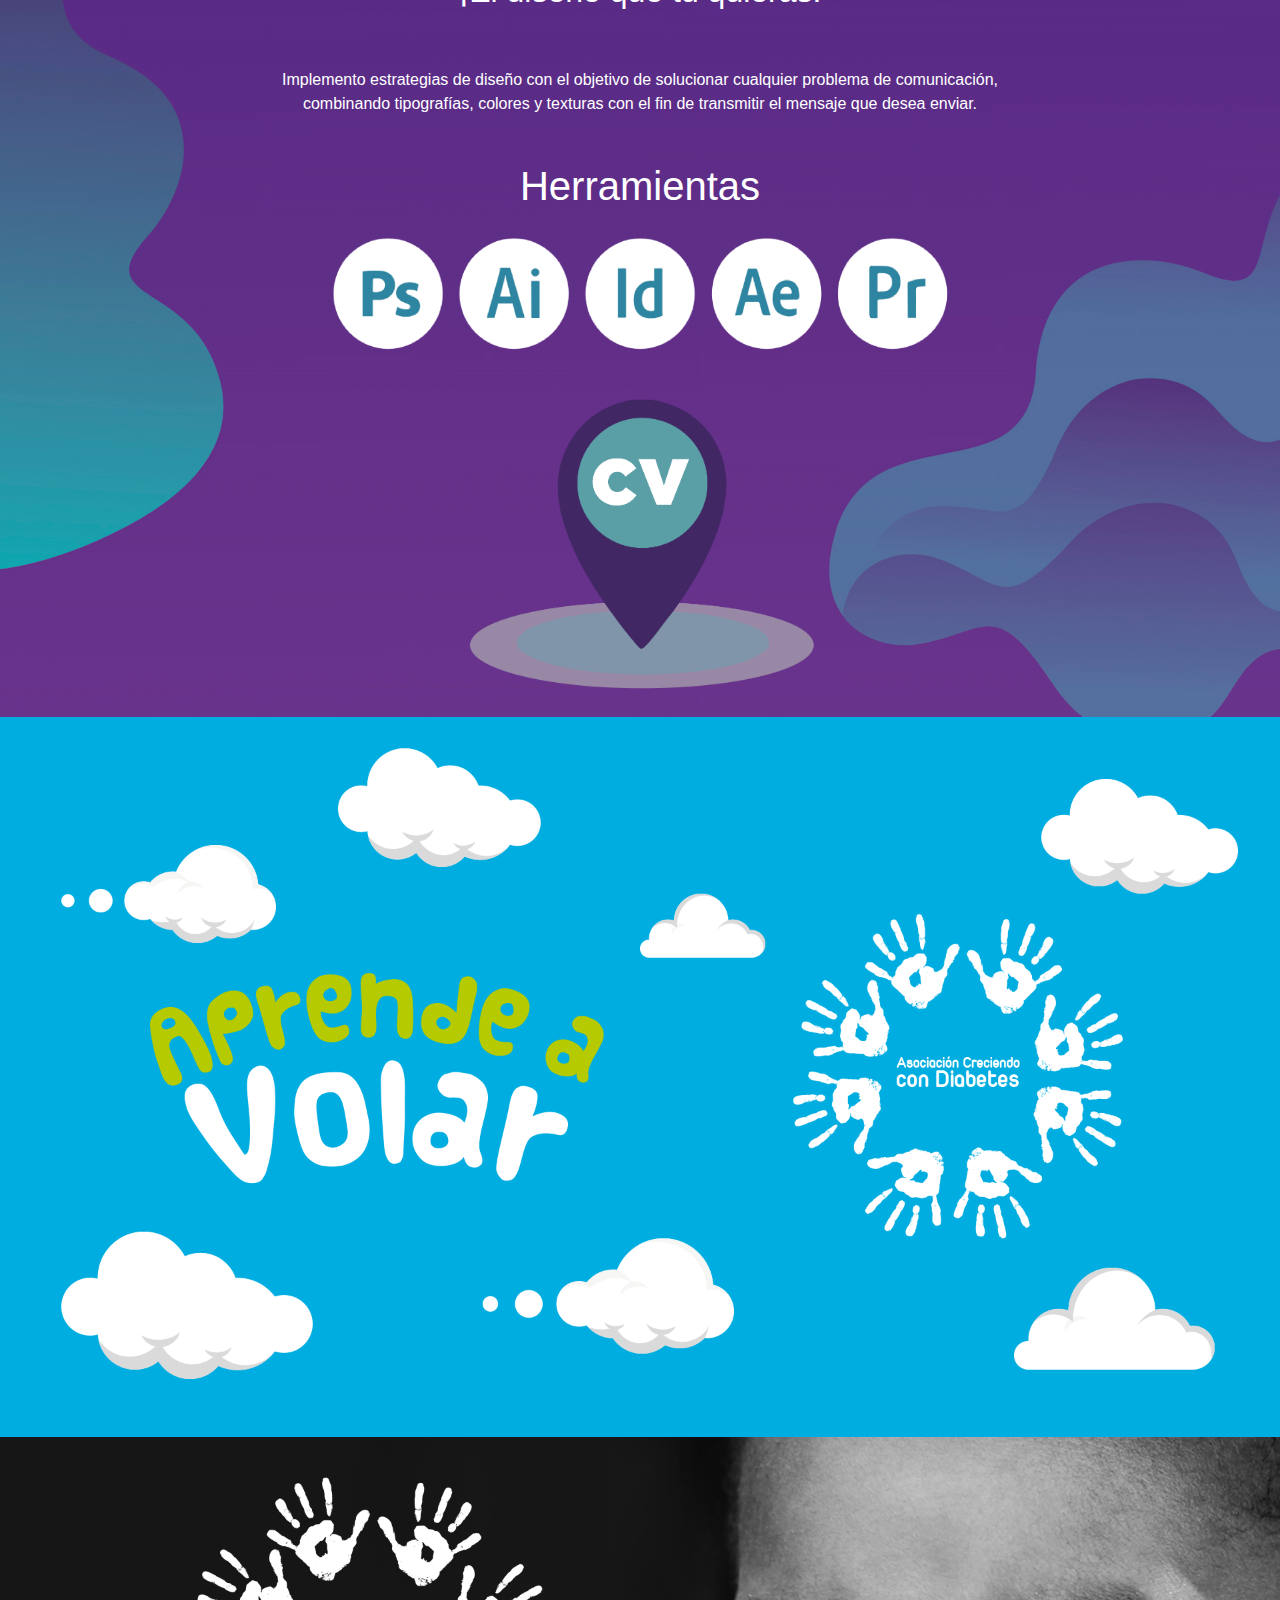
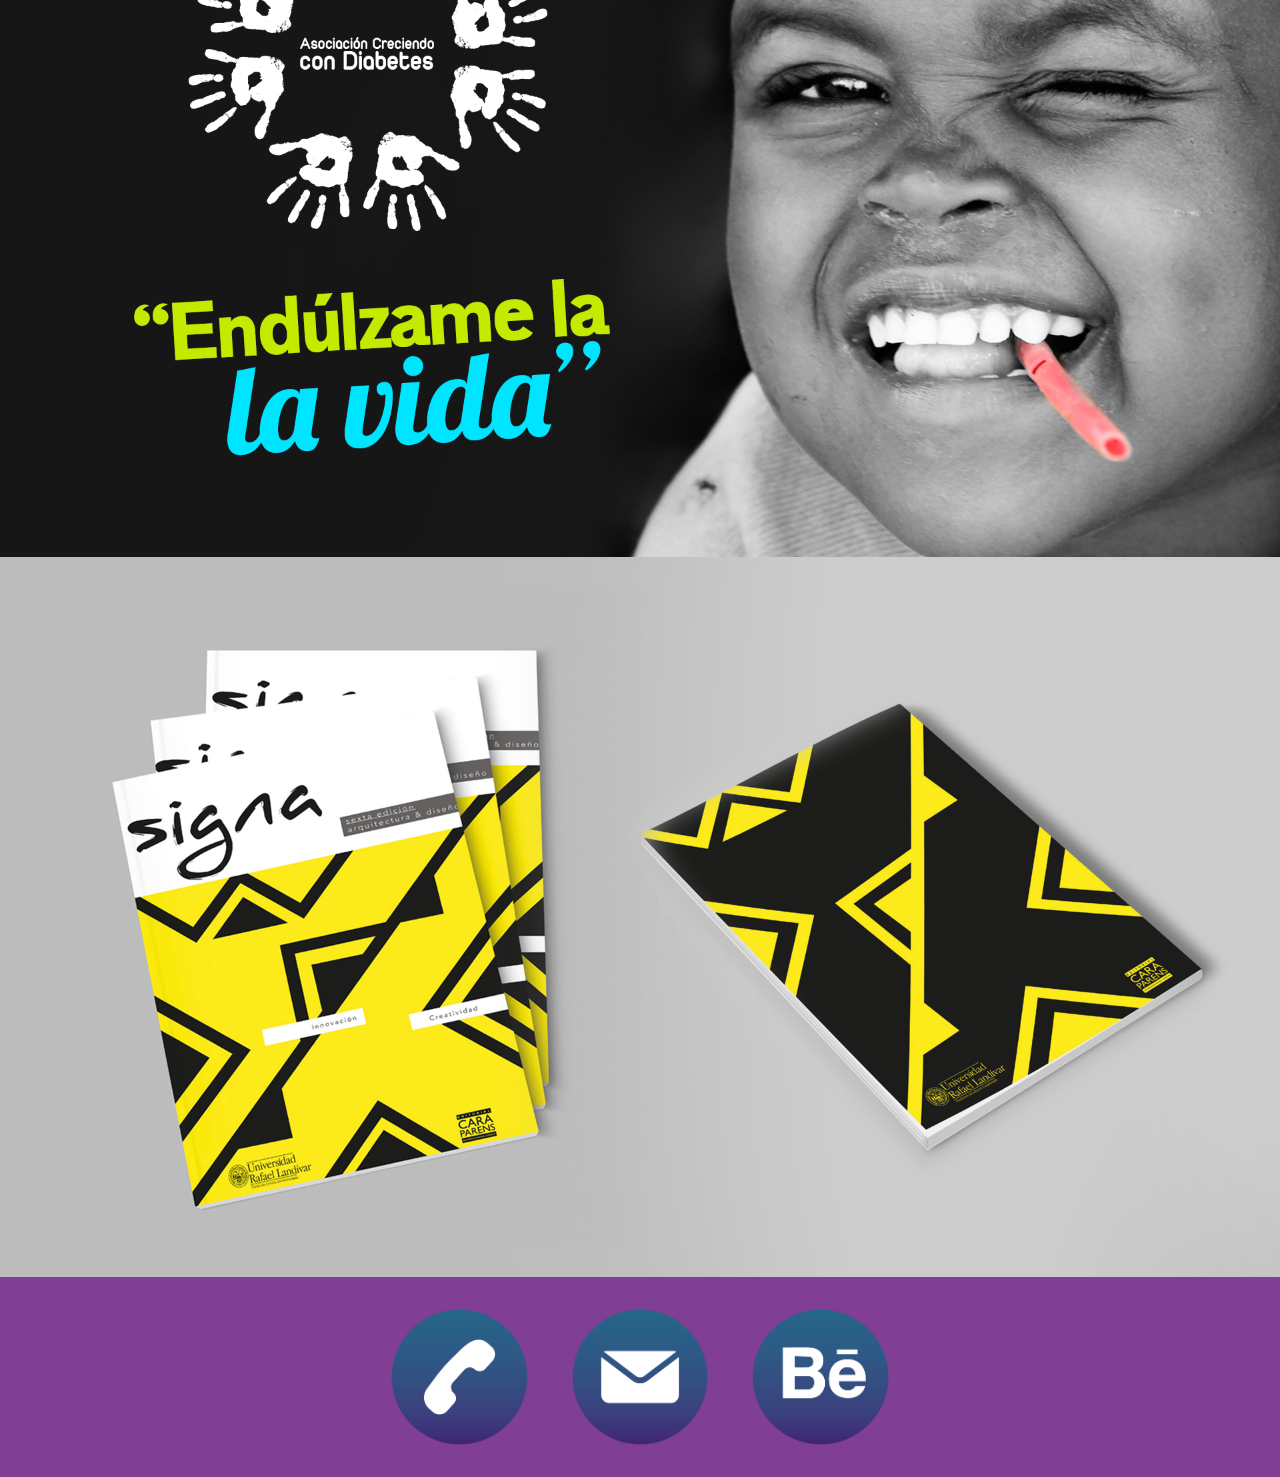
==== commit 9f3a8ab3: "Added buttons for galeries, removed index image added some spacers." ====
--- a/index.html
+++ b/index.html
@@ -63,10 +63,8 @@
     
     <div id="bio">
         <div class="row no-gutters">
-            <div class="col">
-                <img class="d-block w-100" src="imgs/ninfa.jpg" alt="Third slide">
-            </div>
             <div class="col bio-detail">
+                <h1>Ninfa Garcia</h1>
                 <p>Soy una diseñadora gráfica de Guatemala. Mi trabajo se basa en  diseñar imagen de marca, branding, social media y publicidad. Implementando soluciones gráficas en base a un concepto el cual rige cada uno de los lineamientos de diseño, logrando un excelente resultado de diseño y comunicación.</p>
                 <p>Soy una persona con iniciativa, comunicativa, analítica, responsable, creativa con valores, honesta y proactiva.</p>
             </div>
@@ -75,7 +73,9 @@
 
     <div id="info" class="container-fluid">
         <h1>¿Qué puedo hacer?</h1>
+        <div class="spacer"></div>
         <h2>¡El diseño que tu quieras!</h2>
+        <div class="spacer"></div>
         <p>Implemento estrategias de diseño con el objetivo de solucionar cualquier problema de comunicación, <br/> combinando tipografías, colores y texturas con el fin de transmitir el mensaje que desea enviar.</p>
     </div>
 
--- a/css/style.css
+++ b/css/style.css
@@ -8,6 +8,23 @@
     color: white;
     padding-top: 80px;
     background-size: cover;
+}
+
+.btn-primary {
+    border-radius: 6.25rem;
+    color: #fff;
+    background-color: #25a1a8;
+    border-color: #25a1a8;
+}
+
+.btn-primary:hover {
+    color: #fff;
+    background-color: #007a7a;
+    border-color: #007a7a;
+}
+
+.spacer {
+    height: 50px;
 }
 
 #header {
@@ -35,15 +52,9 @@
     text-align: center;
     color: white;
 }
-#info h2 {
-    font-family: 'Great Vibes', cursive;
-}
 
 #tools {
     text-align: center;
-}
-#tools h1 {
-    font-family: 'Great Vibes', cursive;
 }
 #tools .tools-container {
     padding: 15px 25%;
@@ -71,12 +82,9 @@
 }
 
 #bio .bio-detail {
-    margin: auto;
-    font-size: 9pt;
-    padding: 0 40px;
+    text-align: center;
+    padding: 120px 515px;
 }
-
-
 
 .project{
     cursor: pointer;
@@ -136,8 +144,6 @@
     text-align: justify;
 }
 
-
-
 .secondary-project {
     cursor: pointer;
 }
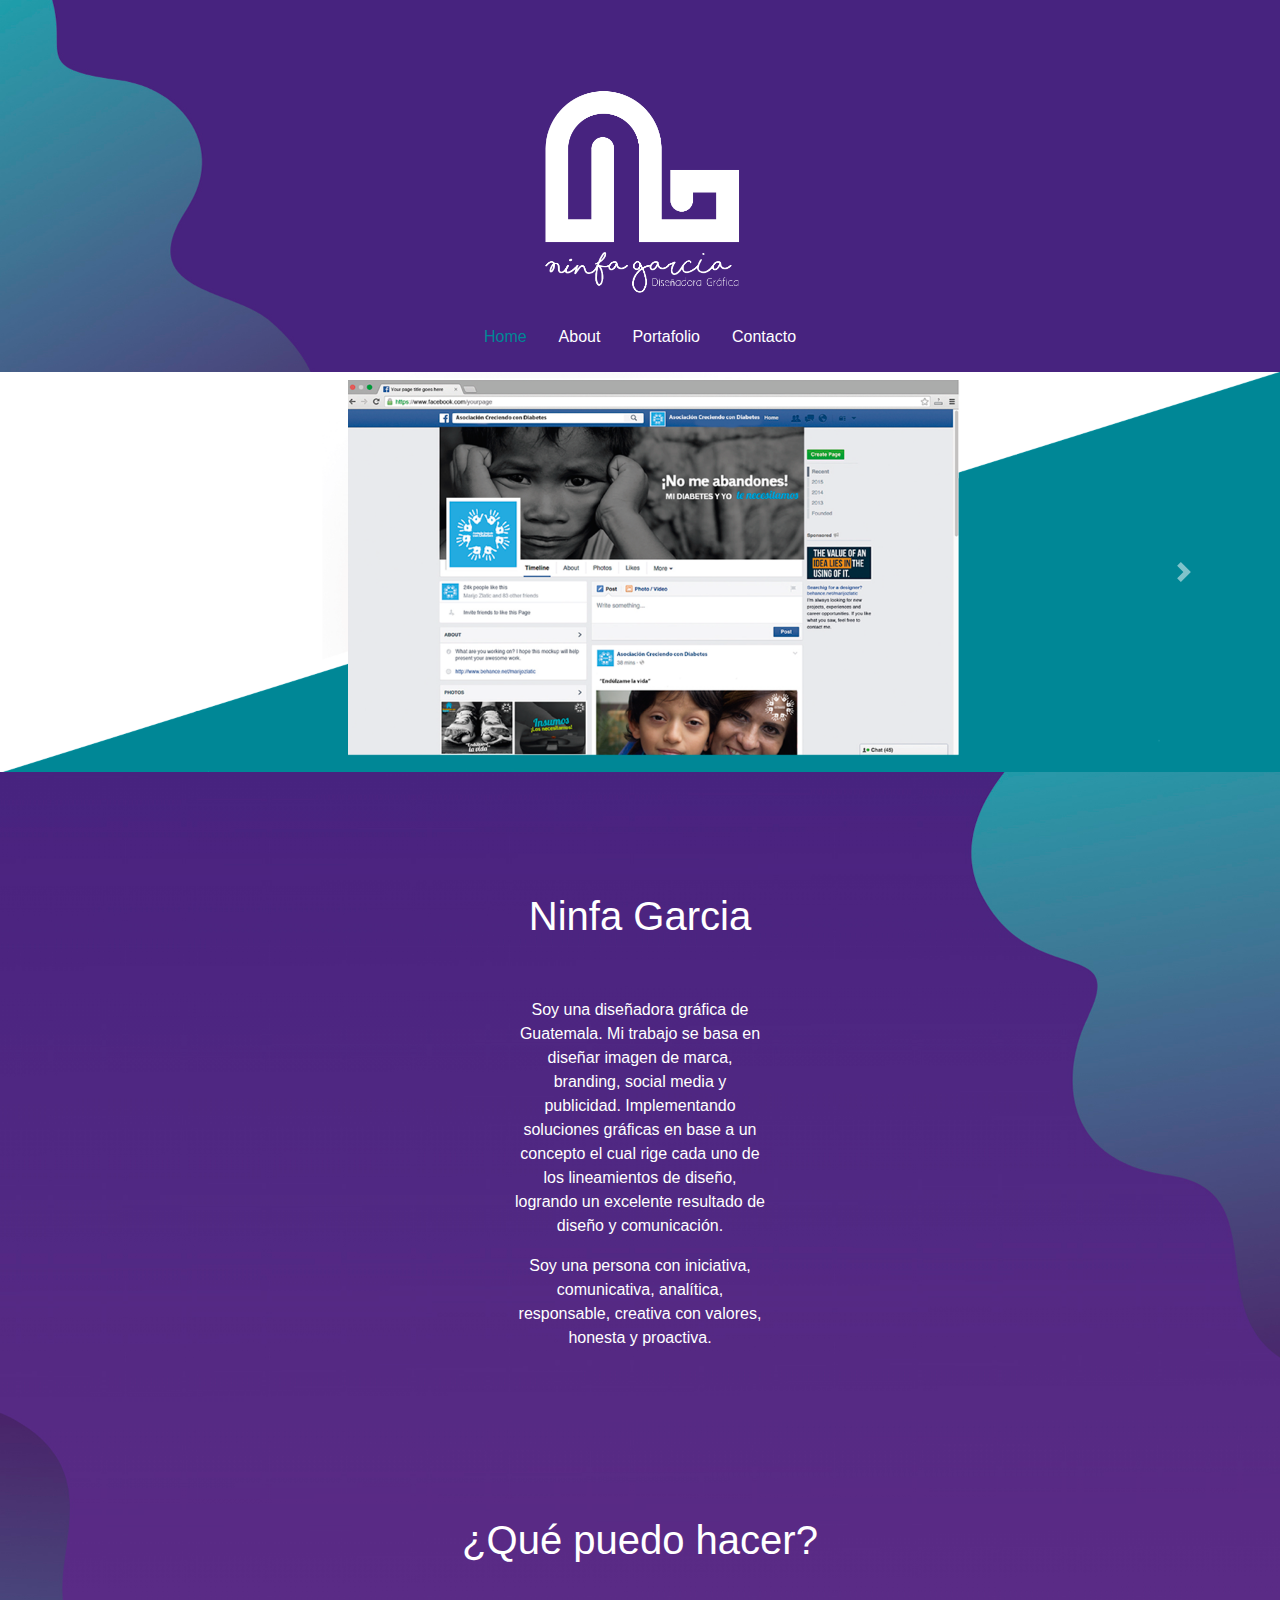
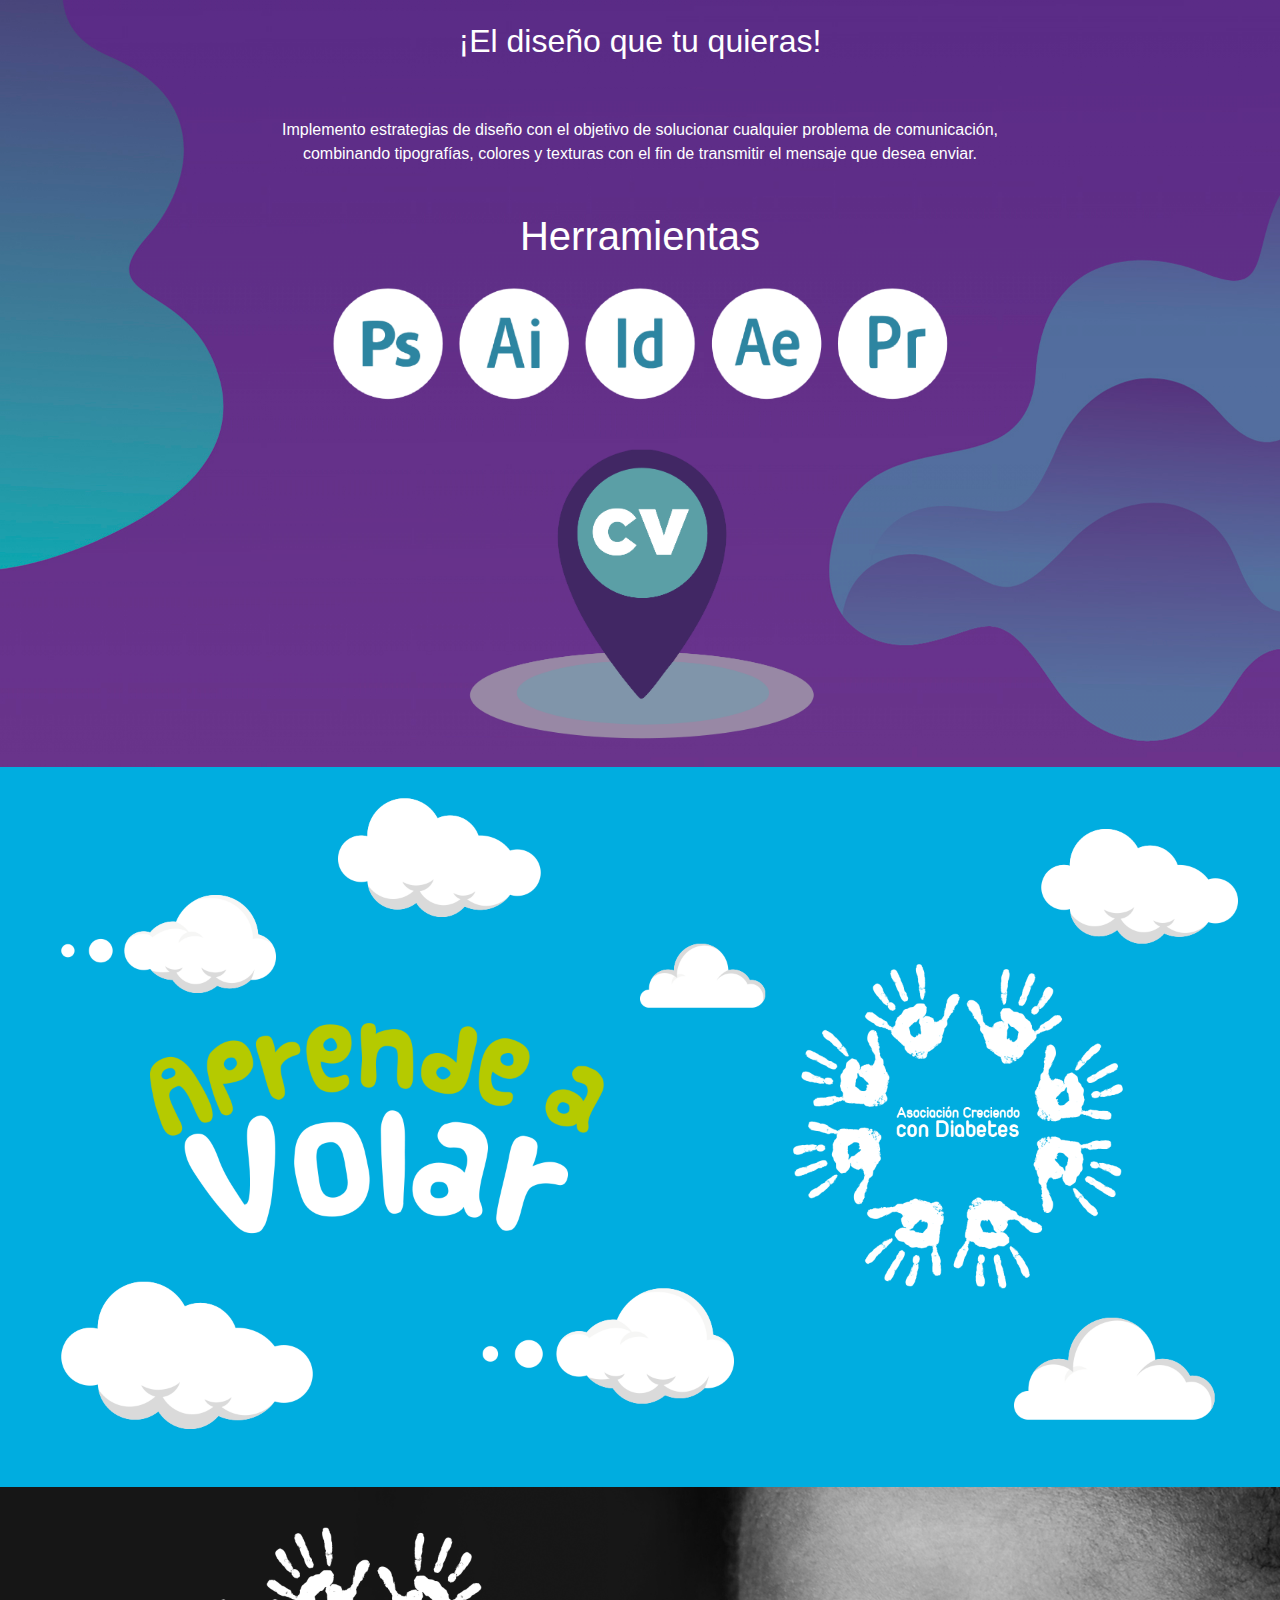
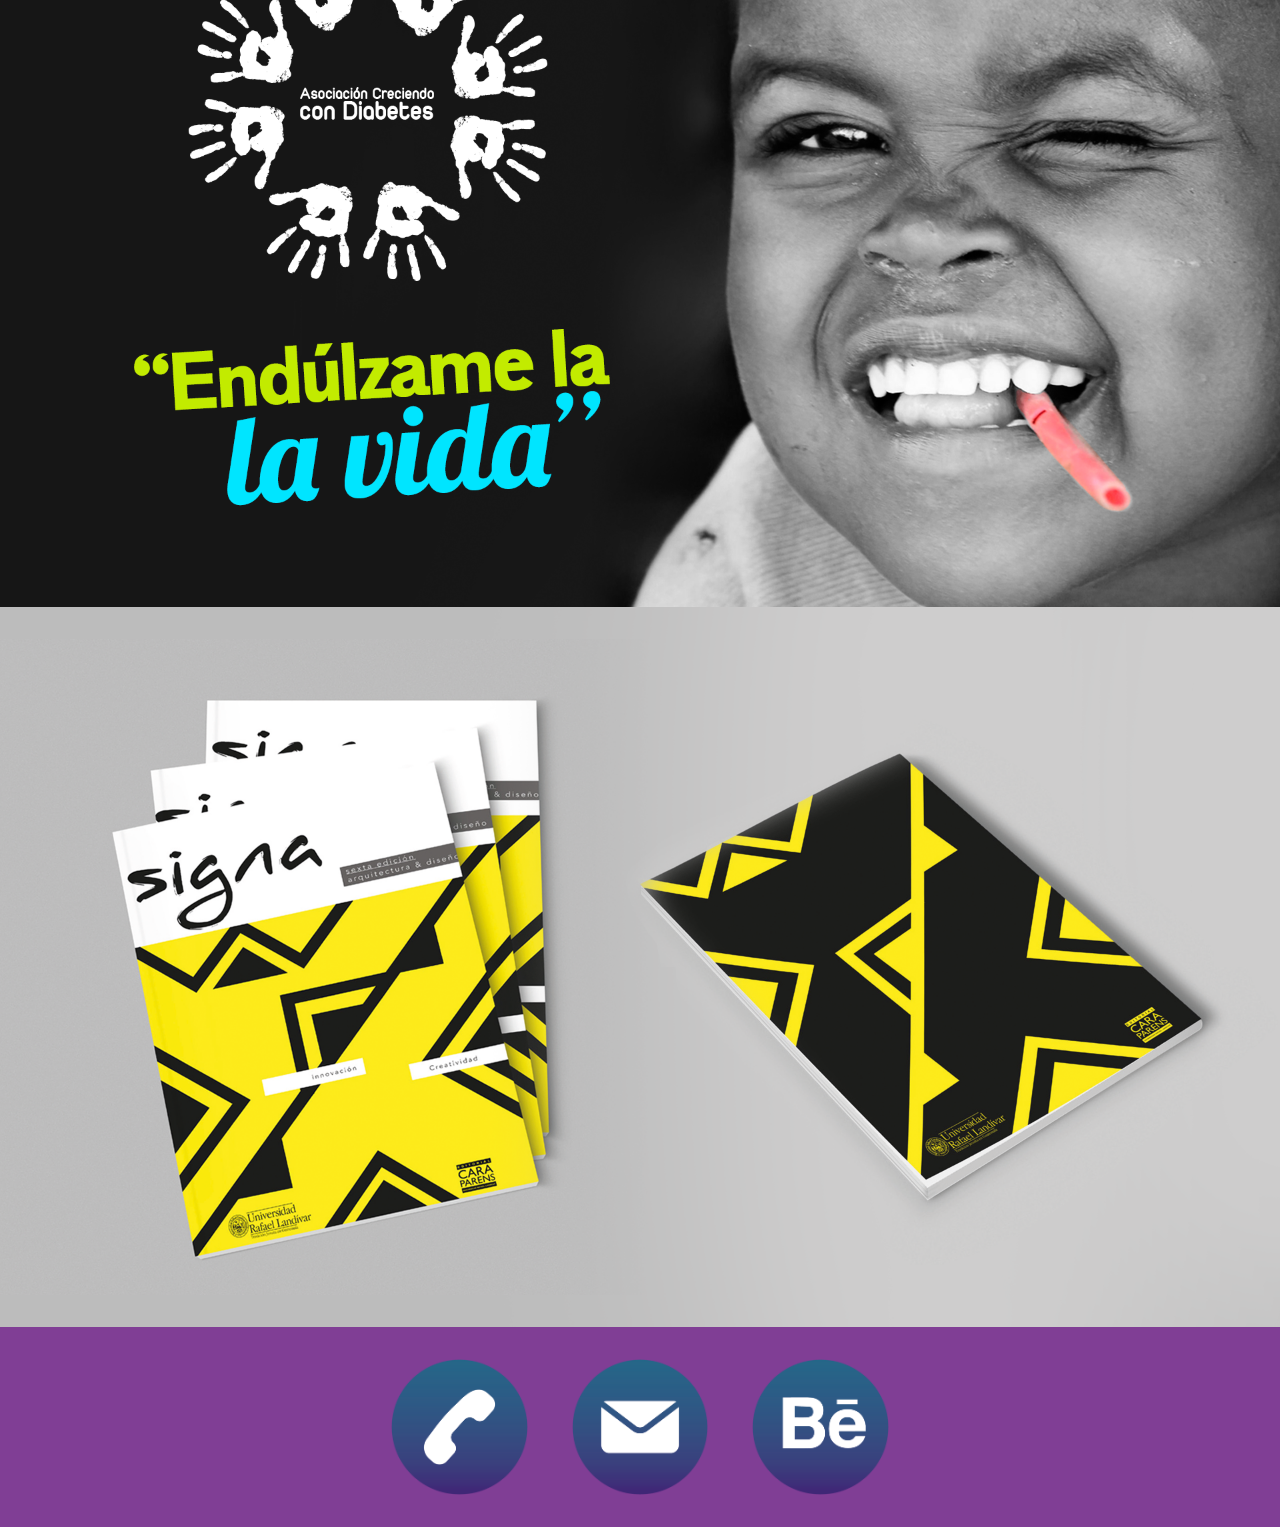
==== commit df440ba1: "Corrected padding on project details" ====
--- a/index.html
+++ b/index.html
@@ -65,6 +65,7 @@
         <div class="row no-gutters">
             <div class="col bio-detail">
                 <h1>Ninfa Garcia</h1>
+                <div class="spacer"></div>
                 <p>Soy una diseñadora gráfica de Guatemala. Mi trabajo se basa en  diseñar imagen de marca, branding, social media y publicidad. Implementando soluciones gráficas en base a un concepto el cual rige cada uno de los lineamientos de diseño, logrando un excelente resultado de diseño y comunicación.</p>
                 <p>Soy una persona con iniciativa, comunicativa, analítica, responsable, creativa con valores, honesta y proactiva.</p>
             </div>
--- a/css/style.css
+++ b/css/style.css
@@ -121,11 +121,14 @@
 
 .project-details .project-details-description {
     transition: all 0.5s ease;
-    text-align: center;
     padding: 10px;
     background-size: 100% 150px;
     background-repeat: no-repeat;
     background-image: url("../imgs/splat.png");
+}
+
+.project-details-decription-inner {
+    padding: 120px 35px;
 }
 
 .project-details-description h1 {
